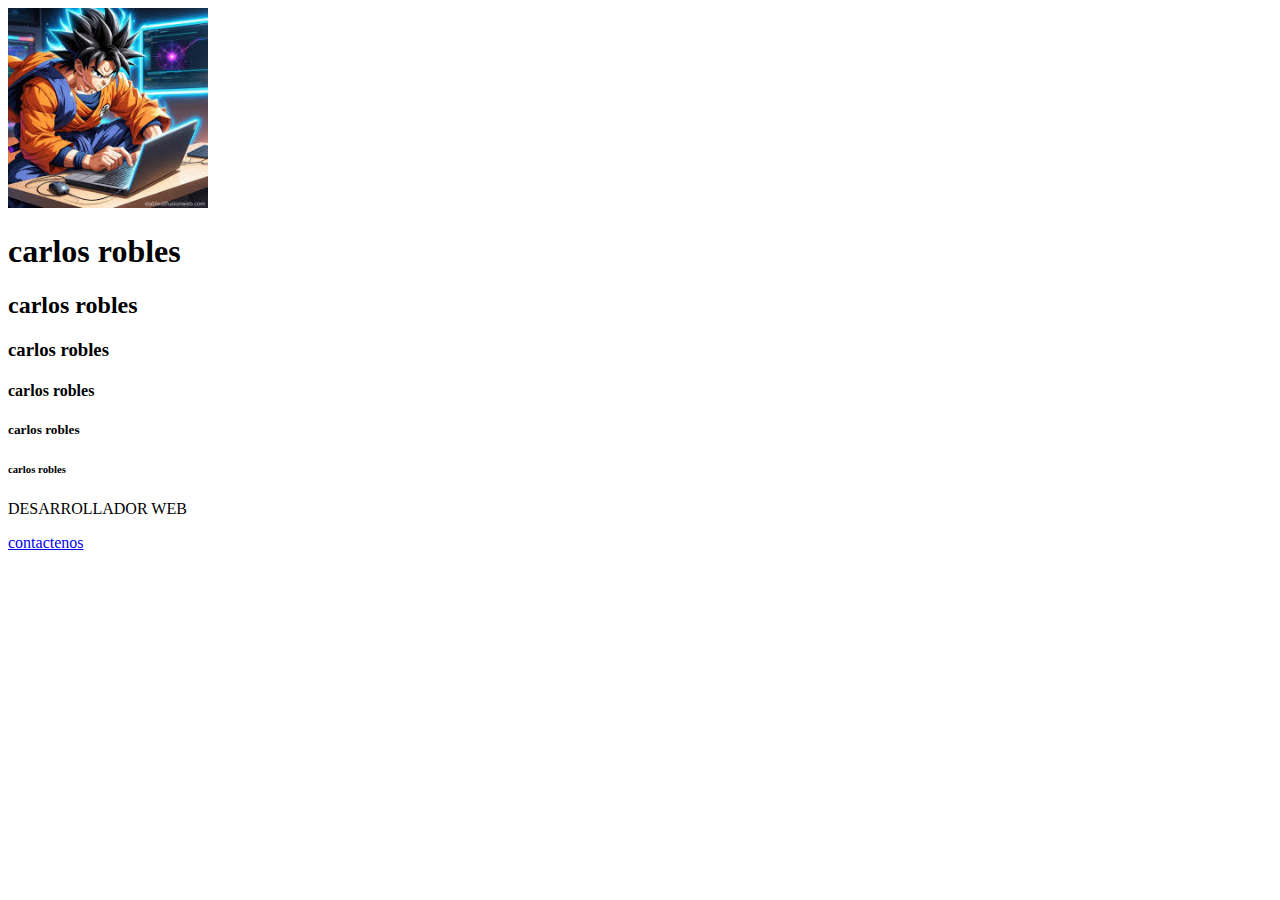
==== index.html @ b2a757d1 "test" ====
<!DOCTYPE html>
<html lang="en">
<head>
    <meta charset="UTF-8">
    <meta name="viewport" content="width=device-width, initial-scale=1.0">
    <title>hoja de vida</title>
</head>
<body>
    <img src="images.jpg" alt="" width="200" height="200">
    <h1>carlos robles</h1>
    <h2>carlos robles</h2>
    <h3>carlos robles</h3>
    <h4>carlos robles</h4>
    <h5>carlos robles</h5>
    <h6>carlos robles</h6>

    <p>DESARROLLADOR WEB</p>
    <a href="comuniquenos.html" target="_blank">contactenos</a>
</body>
</html>
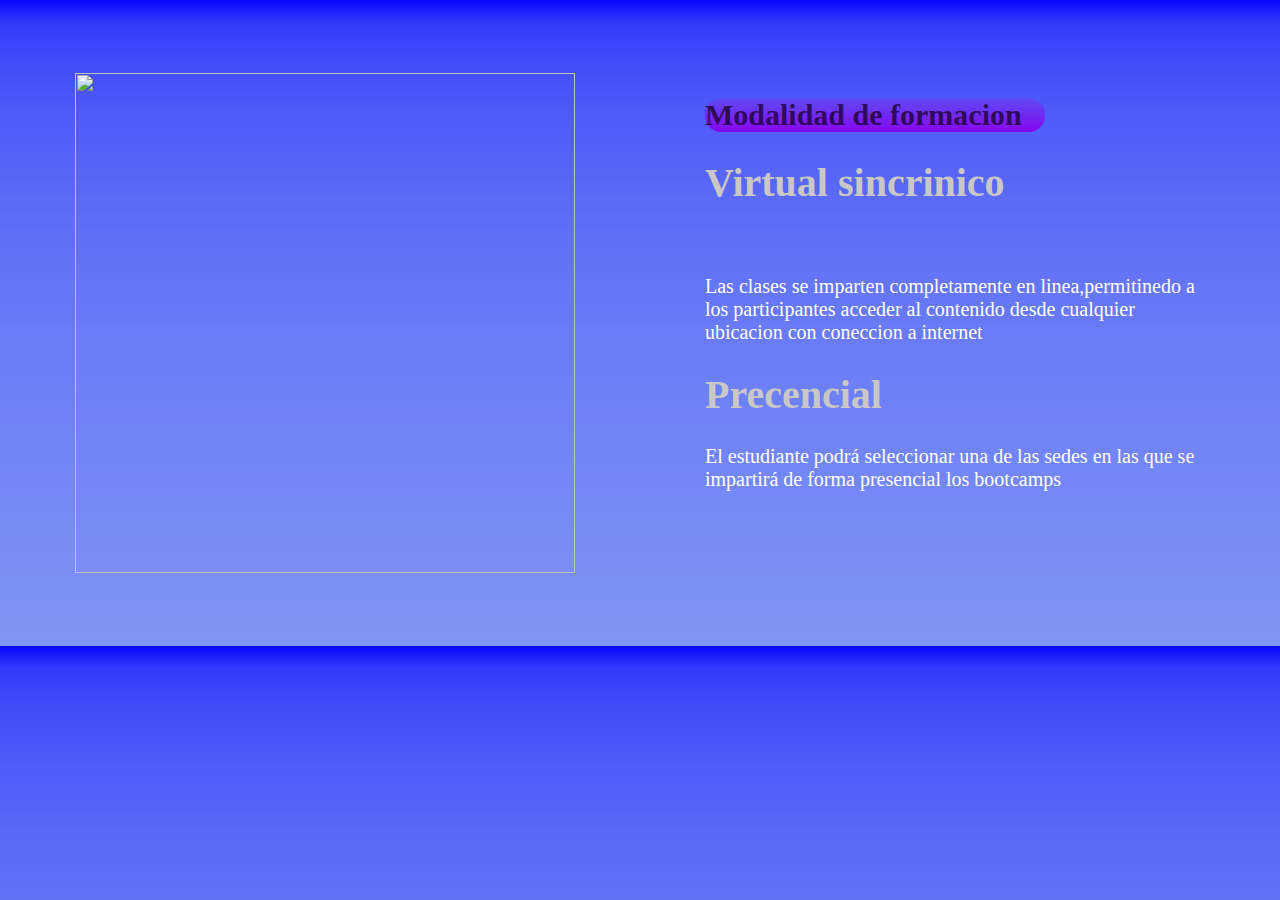
==== commit 70ce2751: "TRABAJAMOS CSS" ====
--- a/index.html
+++ b/index.html
@@ -3,18 +3,40 @@
 <head>
     <meta charset="UTF-8">
     <meta name="viewport" content="width=device-width, initial-scale=1.0">
-    <title>hoja de vida</title>
+    <title>talento tech orinte</title>
+    <link rel="stylesheet" href="css/estilos.css">
 </head>
 <body>
-    <img src="images.jpg" alt="" width="200" height="200">
-    <h1>carlos robles</h1>
-    <h2>carlos robles</h2>
-    <h3>carlos robles</h3>
-    <h4>carlos robles</h4>
-    <h5>carlos robles</h5>
-    <h6>carlos robles</h6>
+<div class="principalbox">
 
-    <p>DESARROLLADOR WEB</p>
-    <a href="comuniquenos.html" target="_blank">contactenos</a>
+    
+    <div class="caja"><img src="https://i0.wp.com/www.talentotechoriente.com/wp-content/uploads/2024/07/Modalidad-Presencial.png?w=943&ssl=1" alt="" class="imagen" height="500" width="500">
+    </div>
+        <div class="caja2">
+            
+
+        
+
+            <h2>Modalidad de formacion</h2>
+            <h1>Virtual sincrinico</h1><br>
+
+            <p>Las clases se imparten completamente en linea,permitinedo a los
+            participantes acceder al contenido desde cualquier ubicacion con coneccion a internet</p>
+
+            <h1>Precencial</h1>
+
+            <p>El estudiante podrá seleccionar una de las sedes en las que se 
+            impartirá de forma presencial los bootcamps </p>
+
+        </div>
+</div>
+
+       
+    
+    
+    
+
+    
+
 </body>
 </html>--- a/css/estilos.css
+++ b/css/estilos.css
@@ -0,0 +1,41 @@
+body{
+    background: linear-gradient(rgba(0, 0, 255, 0.979), 10%, rgba(83, 112, 240, 0.74));
+}
+
+.caja{
+    
+    width: 500px;
+    height: 500px;
+    padding: 25px;
+    margin: 40px;
+   
+}
+
+.caja2{
+    
+    font-size: 20px;
+    width: 500px;
+    height: 500px;
+    padding: 25px;
+    margin: 40px;
+    
+}
+
+.principalbox{
+    display: flex;
+    justify-content: center;
+}
+
+h1{
+    color: rgb(202, 199, 199);
+}
+
+h2{
+    color: #1c0330cb;
+     background: linear-gradient(#5c4cf3, #8807f1);
+    border-radius: 1rem;
+    margin-right: 10rem;
+}
+p{
+    color: white;
+}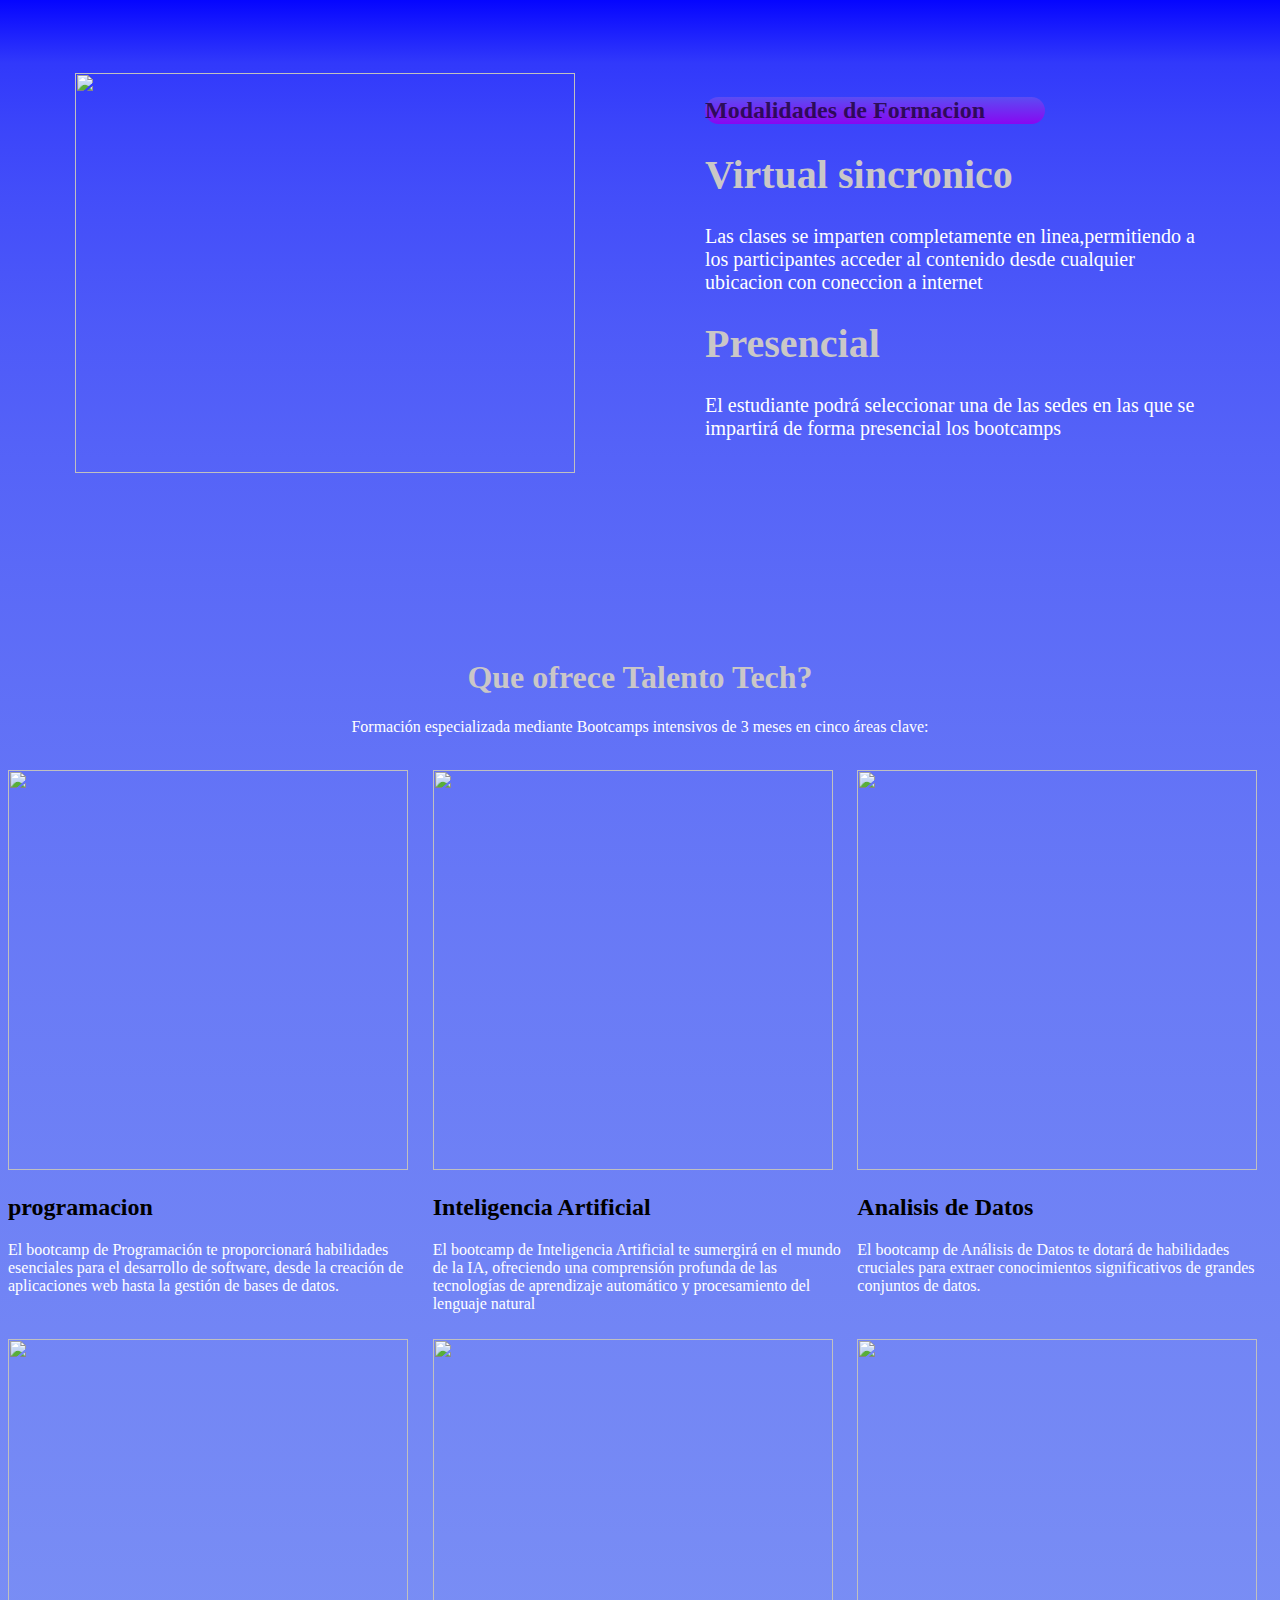
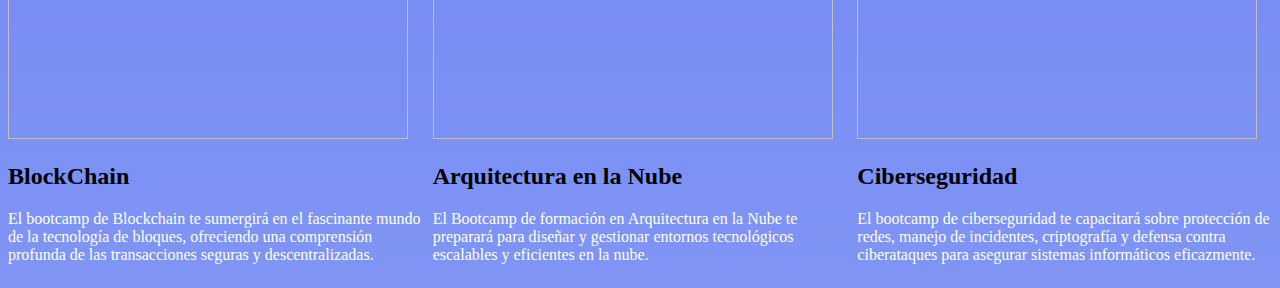
==== commit 04cfb840: "D flex y grid" ====
--- a/index.html
+++ b/index.html
@@ -10,29 +10,97 @@
 <div class="principalbox">
 
     
-    <div class="caja"><img src="https://i0.wp.com/www.talentotechoriente.com/wp-content/uploads/2024/07/Modalidad-Presencial.png?w=943&ssl=1" alt="" class="imagen" height="500" width="500">
+    <div class="caja"><img src="https://i0.wp.com/www.talentotechoriente.com/wp-content/uploads/2024/07/Modalidad-Presencial.png?w=943&ssl=1" alt="" class="imagen" height="400" width="500">
     </div>
         <div class="caja2">
             
 
         
 
-            <h2>Modalidad de formacion</h2>
-            <h1>Virtual sincrinico</h1><br>
+            <h3>Modalidades de Formacion</h3>
+            <h1>Virtual sincronico</h1>
 
-            <p>Las clases se imparten completamente en linea,permitinedo a los
+            <p>Las clases se imparten completamente en linea,permitiendo a los
             participantes acceder al contenido desde cualquier ubicacion con coneccion a internet</p>
 
-            <h1>Precencial</h1>
+            <h1>Presencial</h1>
 
             <p>El estudiante podrá seleccionar una de las sedes en las que se 
             impartirá de forma presencial los bootcamps </p>
 
         </div>
+        
 </div>
 
+       <h1 class="q">Que ofrece Talento Tech?</h1>
+       <p class="f">Formación especializada mediante Bootcamps intensivos de 3 meses en cinco áreas clave:</p><br>
+
+<div class="contenedor">
+
        
-    
+
+       <div class="programa">
+            <img src="https://i0.wp.com/www.talentotechoriente.com/wp-content/uploads/2024/07/Programacion.png?w=800&ssl=1" alt="" height="400" width="400">
+            <h2>programacion</h2>
+            <p>El bootcamp de Programación te
+            proporcionará habilidades esenciales
+            para el desarrollo de software, desde la
+            creación de aplicaciones web hasta la
+            gestión de bases de datos.
+            </p>
+       </div>
+
+       <div class="programa2">
+        <img src="https://i0.wp.com/www.talentotechoriente.com/wp-content/uploads/2024/07/Inteligencia-Artificial.png?w=801&ssl=1" alt=""  height="400" width="400">
+        <h2>Inteligencia Artificial</h2>
+        <p>El bootcamp de Inteligencia Artificial te
+        sumergirá en el mundo de la IA,
+        ofreciendo una comprensión profunda 
+        de las tecnologías de aprendizaje 
+        automático y procesamiento del lenguaje natural</p>
+       </div>
+
+       <div class="programa3">
+            <img src="https://i0.wp.com/www.talentotechoriente.com/wp-content/uploads/2024/07/Analisis-de-Datos.png?w=801&ssl=1" alt=""  height="400" width="400">
+            <h2>Analisis de Datos</h2>
+            <p>El bootcamp de Análisis de Datos te 
+            dotará de habilidades cruciales para
+            extraer conocimientos significativos de
+            grandes conjuntos de datos.</p>
+      </div>
+
+      <div class="programa4">
+            <img src="https://i0.wp.com/www.talentotechoriente.com/wp-content/uploads/2024/07/Blockchain-1.png?w=801&ssl=1" alt=""  height="400" width="400">
+            <h2>BlockChain</h2>
+            <p>El bootcamp de Blockchain te sumergirá 
+               en el fascinante mundo de la tecnología de bloques, 
+               ofreciendo una comprensión profunda de las transacciones 
+               seguras y descentralizadas.
+            </p>
+      </div>
+
+      <div class="programa5">
+            <img src="https://i0.wp.com/www.talentotechoriente.com/wp-content/uploads/2024/07/Arquitectura-en-la-Nube.png?w=801&ssl=1" alt=""  height="400" width="400">
+            <h2>Arquitectura en la Nube</h2>
+            <p>El Bootcamp de formación en 
+               Arquitectura en la Nube te preparará 
+               para diseñar y gestionar entornos tecnológicos 
+               escalables y eficientes en la nube.
+            </p>
+      </div>
+
+      <div class="programa6">
+        <img src="https://i0.wp.com/www.talentotechoriente.com/wp-content/uploads/2024/07/Ciberseguridad.png?w=801&ssl=1" alt=""  height="400" width="400">
+        <h2>Ciberseguridad</h2>
+        <p>El bootcamp de ciberseguridad te 
+           capacitará sobre protección de redes, 
+           manejo de incidentes, criptografía y defensa contra 
+           ciberataques para asegurar sistemas informáticos eficazmente.
+
+        </p>
+
+      </div>
+</div>    
     
     
 
--- a/css/estilos.css
+++ b/css/estilos.css
@@ -19,23 +19,46 @@
     padding: 25px;
     margin: 40px;
     
+    
+    
 }
 
 .principalbox{
     display: flex;
     justify-content: center;
+
+   
+    
+    
+
 }
 
 h1{
     color: rgb(202, 199, 199);
 }
 
-h2{
+h3{
     color: #1c0330cb;
      background: linear-gradient(#5c4cf3, #8807f1);
     border-radius: 1rem;
     margin-right: 10rem;
+    font-size: 1.5rem;
 }
 p{
     color: white;
+}
+
+.contenedor{
+    display: grid;
+    grid-template-columns: auto auto auto;
+    gap: 10px;
+    justify-content: center;
+}
+
+.q{
+    text-align: center;
+}
+
+.f{
+    text-align: center;
 }